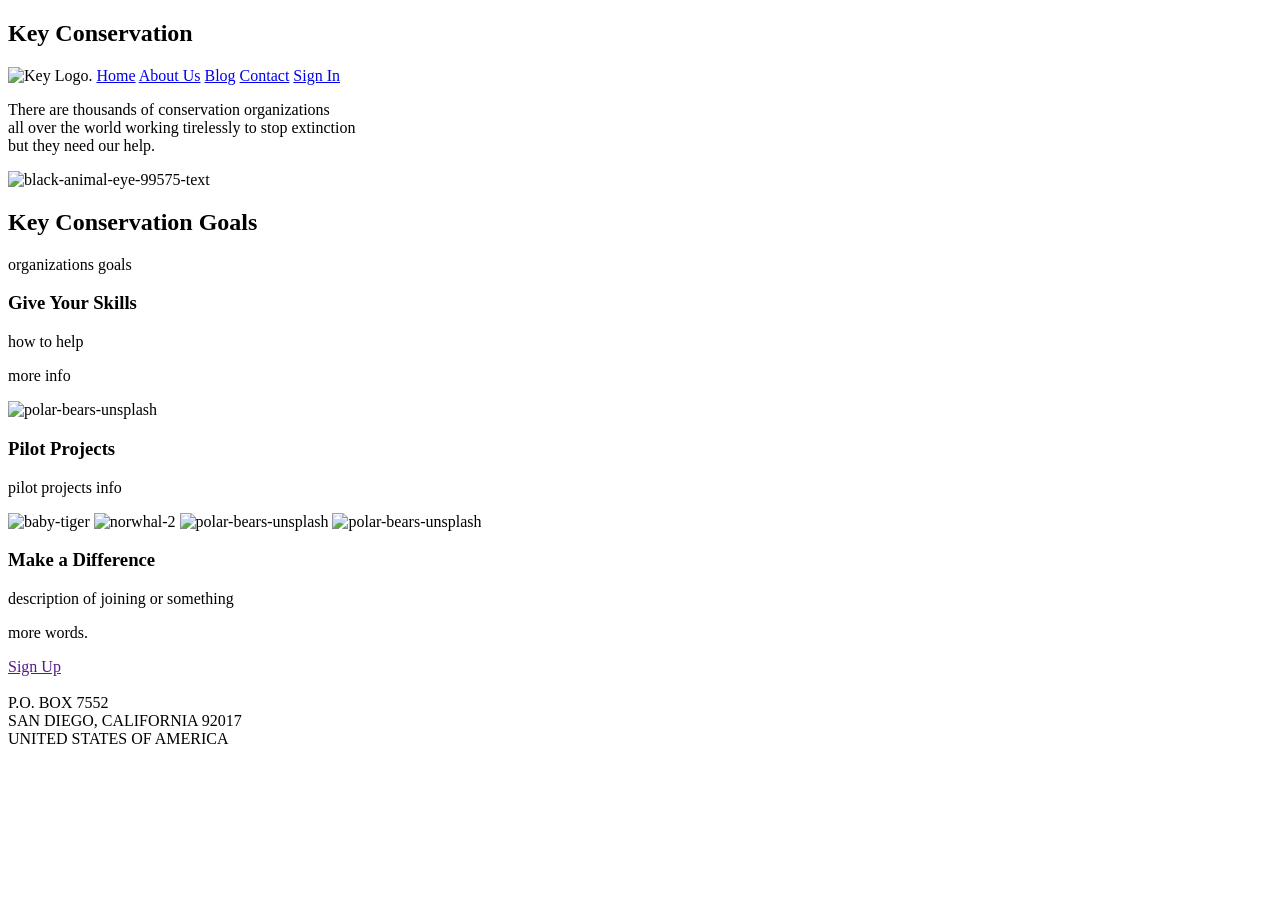
==== index.html @ e48ea5ae "Add files via upload" ====
<!doctype html>

<html lang="en">
<head>
  <meta charset="utf-8">
  <meta name="viewport" content="width=device-width, initial-scale=1">

  <title>Key Conservation</title>

  <link href="https://fonts.googleapis.com/css?family=Russo+One|Ubuntu" rel="stylesheet">
  <link href="css/index.css" rel="stylesheet">

  <!--[if lt IE 9]>
    <script src="https://cdnjs.cloudflare.com/ajax/libs/html5shiv/3.7.3/html5shiv.js"></script>
  <![endif]-->
</head>

<body>
	<section id="nav-container">
		<h1>Key Conservation</h1>
		<nav id="nav">
			<img src="img/Key Logo.gif" alt="Key Logo." style="width: 100px";>
			<a href="index.html">Home</a>
			<a href="about.html">About Us</a>
			<a href="#">Blog</a>
			<a href="#">Contact</a>
			<a href="#">Sign In</a>
		</nav>
	</section>
	   
    <div class="container home">
  
    <header class="intro">

      <div id="main-header-container">
		<p>
			<span>There are thousands of conservation organizations 
                <br>all over the world working tirelessly to stop extinction
				<br> but they need our help.</span>
		</p>
		
		<img id="main-header" src="img/black-animal-eye-99575-text.jpg" alt="black-animal-eye-99575-text" style="
    width: 1000.400px;
    height: 450.400px;
">
	  </div>

      <h2>Key Conservation Goals</h2>
    
      <p>organizations goals</p>
    </header>

	
    <section class="Skills">
      <div class="skills-text">
        <h3>Give Your Skills</h3>

        <p>how to help</p>
      
        <p>more info</p>
        
		
      </div>
      
      <div class="polar-img">
          <img src="img/polar-bears-unsplash.jpg" alt="polar-bears-unsplash" style="width: 250px; height: 200px;">
      </div>

    </section>
	
	<section class="Pilot Projects">
	   <div class="Projects-text">
		<h3>Pilot Projects</h3>
	
<p>pilot projects info</p>
   

    <section class="project-images">
          <img src="img/baby-tiger.jpg" alt="baby-tiger" style="width: 250px; height: 200px;">
          <img src="img/norwhal-2.jpg" alt="norwhal-2" style="width: 250px; height: 200px;">
		  <img src="img/koala.jpg" alt="polar-bears-unsplash" style="width: 250px; height: 200px;">
          <img src="img/polar-bears-unsplash.jpg" alt="polar-bears-unsplash" style="width: 250px; height: 200px;">
    </section>
   
    <section class="make-a-difference">
     
      <h3>Make a Difference</h3>
    
      <p>description of joining or something</p>
    
      <p>more words.</p>
		<a href="">
			<div class="btn">	
			Sign Up
			</div>
		</a>
    </section>
    <footer>
      <footer class="footer-option"><div class="footer">
        <img src="images/Key-logo.gif" alt="">
    <br>P.O. BOX 7552
    <br>SAN DIEGO, CALIFORNIA 92017
    <br>UNITED STATES OF AMERICA<br>
    </div>

    <section class="social">
        <span><a href="#"><i class="fas fa-envelope email-i" aria-hidden="true"></i></a></span> 
        <span><a href="https://www.facebook.com/keyconservation/"><i class="fab fa-facebook" aria-hidden="true"></i></a></span>
        <span><a href="https://twitter.com/KeyConservation"><i class="fab fa-twitter-square" aria-hidden="true"></i></a></span>
        <span><a href="https://www.youtube.com/watch?v=LH2WLA0JiXI&amp;feature=youtu.be"><i class="fab fa-youtube" aria-hidden="true"></i></a></span>

    </section>
    
    </footer>

  </div>
</body>
</html>
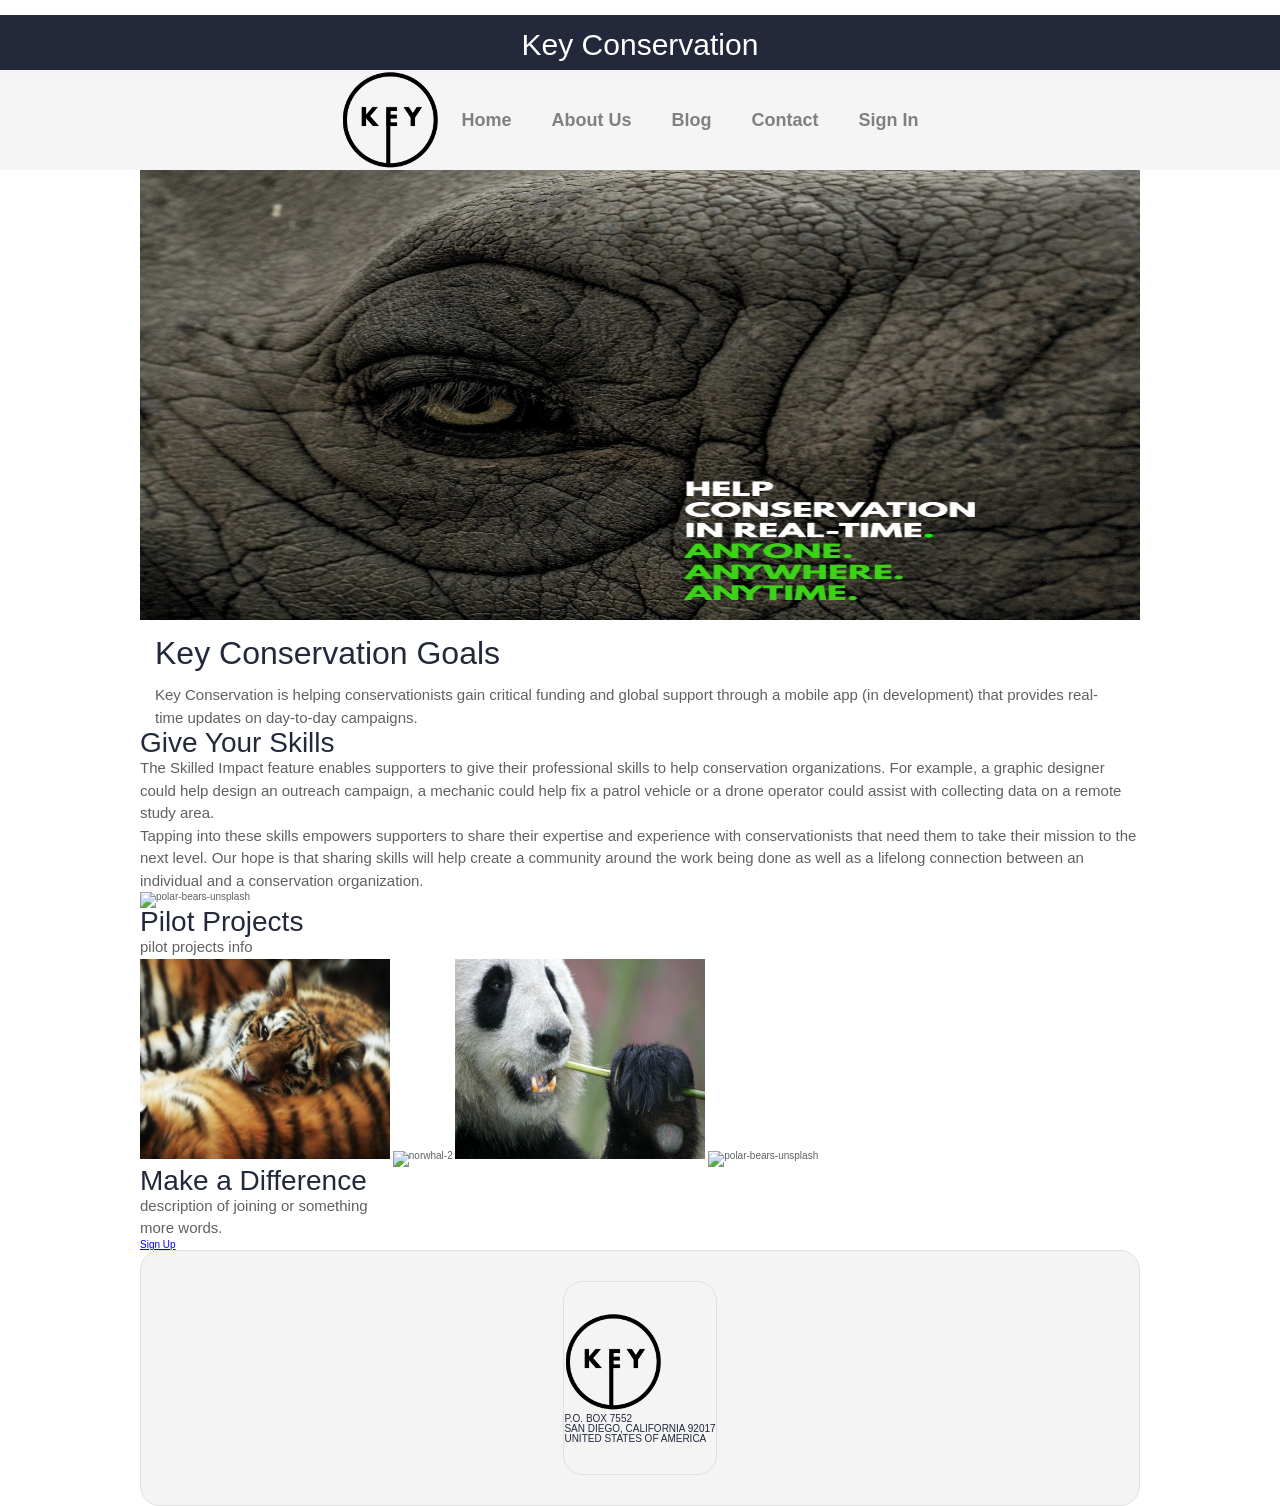
==== commit 4c81d23b: "updates updates - hoping to make improvements - ran out of time" ====
--- a/index.html
+++ b/index.html
@@ -1,118 +1,117 @@
-<!doctype html>
-
-<html lang="en">
-<head>
-  <meta charset="utf-8">
-  <meta name="viewport" content="width=device-width, initial-scale=1">
-
-  <title>Key Conservation</title>
-
-  <link href="https://fonts.googleapis.com/css?family=Russo+One|Ubuntu" rel="stylesheet">
-  <link href="css/index.css" rel="stylesheet">
-
-  <!--[if lt IE 9]>
-    <script src="https://cdnjs.cloudflare.com/ajax/libs/html5shiv/3.7.3/html5shiv.js"></script>
-  <![endif]-->
-</head>
-
-<body>
-	<section id="nav-container">
-		<h1>Key Conservation</h1>
-		<nav id="nav">
-			<img src="img/Key Logo.gif" alt="Key Logo." style="width: 100px";>
-			<a href="index.html">Home</a>
-			<a href="about.html">About Us</a>
-			<a href="#">Blog</a>
-			<a href="#">Contact</a>
-			<a href="#">Sign In</a>
-		</nav>
-	</section>
-	   
-    <div class="container home">
-  
-    <header class="intro">
-
-      <div id="main-header-container">
-		<p>
-			<span>There are thousands of conservation organizations 
-                <br>all over the world working tirelessly to stop extinction
-				<br> but they need our help.</span>
-		</p>
-		
-		<img id="main-header" src="img/black-animal-eye-99575-text.jpg" alt="black-animal-eye-99575-text" style="
-    width: 1000.400px;
-    height: 450.400px;
-">
-	  </div>
-
-      <h2>Key Conservation Goals</h2>
-    
-      <p>organizations goals</p>
-    </header>
-
-	
-    <section class="Skills">
-      <div class="skills-text">
-        <h3>Give Your Skills</h3>
-
-        <p>how to help</p>
-      
-        <p>more info</p>
-        
-		
-      </div>
-      
-      <div class="polar-img">
-          <img src="img/polar-bears-unsplash.jpg" alt="polar-bears-unsplash" style="width: 250px; height: 200px;">
-      </div>
-
-    </section>
-	
-	<section class="Pilot Projects">
-	   <div class="Projects-text">
-		<h3>Pilot Projects</h3>
-	
-<p>pilot projects info</p>
-   
-
-    <section class="project-images">
-          <img src="img/baby-tiger.jpg" alt="baby-tiger" style="width: 250px; height: 200px;">
-          <img src="img/norwhal-2.jpg" alt="norwhal-2" style="width: 250px; height: 200px;">
-		  <img src="img/koala.jpg" alt="polar-bears-unsplash" style="width: 250px; height: 200px;">
-          <img src="img/polar-bears-unsplash.jpg" alt="polar-bears-unsplash" style="width: 250px; height: 200px;">
-    </section>
-   
-    <section class="make-a-difference">
-     
-      <h3>Make a Difference</h3>
-    
-      <p>description of joining or something</p>
-    
-      <p>more words.</p>
-		<a href="">
-			<div class="btn">	
-			Sign Up
-			</div>
-		</a>
-    </section>
-    <footer>
-      <footer class="footer-option"><div class="footer">
-        <img src="images/Key-logo.gif" alt="">
-    <br>P.O. BOX 7552
-    <br>SAN DIEGO, CALIFORNIA 92017
-    <br>UNITED STATES OF AMERICA<br>
-    </div>
-
-    <section class="social">
-        <span><a href="#"><i class="fas fa-envelope email-i" aria-hidden="true"></i></a></span> 
-        <span><a href="https://www.facebook.com/keyconservation/"><i class="fab fa-facebook" aria-hidden="true"></i></a></span>
-        <span><a href="https://twitter.com/KeyConservation"><i class="fab fa-twitter-square" aria-hidden="true"></i></a></span>
-        <span><a href="https://www.youtube.com/watch?v=LH2WLA0JiXI&amp;feature=youtu.be"><i class="fab fa-youtube" aria-hidden="true"></i></a></span>
-
-    </section>
-    
-    </footer>
-
-  </div>
-</body>
+<!doctype html>
+
+<html lang="en">
+<head>
+  <meta charset="utf-8">
+  <meta name="viewport" content="width=device-width, initial-scale=1">
+
+  <title>Key Conservation</title>
+
+  <link href="https://fonts.googleapis.com/css?family=Russo+One|Ubuntu" rel="stylesheet">
+  <link href="css/index.css" rel="stylesheet">
+
+  <!--[if lt IE 9]>
+    <script src="https://cdnjs.cloudflare.com/ajax/libs/html5shiv/3.7.3/html5shiv.js"></script>
+  <![endif]-->
+</head>
+
+<body>
+	<section id="nav-container">
+		<h1>Key Conservation</h1>
+		<nav id="nav">
+			<img src="img/Key Logo.gif" alt="Key Logo." style="width: 100px";>
+			<a href="index.html">Home</a>
+			<a href="about.html">About Us</a>
+			<a href="#">Blog</a>
+			<a href="#">Contact</a>
+			<a href="#">Sign In</a>
+		</nav>
+	</section>
+	   
+    <div class="container home">
+  
+    <header class="intro">
+
+      <div id="main-header-container">
+		<p>
+
+		</p>
+		
+		<img id="main-header" src="img/black-animal-eye-99575-text.jpg" alt="black-animal-eye-99575-text" style="
+    width: 1000.400px;
+    height: 450.400px;">
+	  </div>
+
+      <h2>Key Conservation Goals</h2>
+	  
+	  <p>Key Conservation is helping conservationists gain critical funding and global support through a mobile app (in development) that provides real-time updates on day-to-day campaigns.</p>
+    
+    </header>
+
+	
+    <section class="Skills">
+      <div class="skills-text">
+        <h3>Give Your Skills</h3>
+
+        <p>The Skilled Impact feature enables supporters to give their professional skills to help conservation organizations. For example, a graphic designer could help design an outreach campaign, a mechanic could help fix a patrol vehicle or a drone operator could assist with collecting data on a remote study area.</p>
+      
+        <p>Tapping into these skills empowers supporters to share their expertise and experience with conservationists that need them to take their mission to the next level. Our hope is that sharing skills will help create a community around the work being done as well as a lifelong connection between an individual and a conservation organization. </p>
+        
+	
+      </div>
+      
+      <div class="polar-img">
+          <img src="img/polar-bears-unsplash.jpg" alt="polar-bears-unsplash" style="width: 250px; height: 200px;">
+      </div>
+
+    </section>
+	
+	<section class="Pilot Projects">
+	   <div class="Projects-text">
+		<h3>Pilot Projects</h3>
+	
+<p>pilot projects info</p>
+   
+
+    <section class="project-images">
+          <img src="img/baby-tiger.jpg" alt="baby-tiger" style="width: 250px; height: 200px;">
+          <img src="img/norwhal-2.jpg" alt="norwhal-2" style="width: 250px; height: 200px;">
+		  <img src="img/koala.jpg" alt="polar-bears-unsplash" style="width: 250px; height: 200px;">
+          <img src="img/polar-bears-unsplash.jpg" alt="polar-bears-unsplash" style="width: 250px; height: 200px;">
+    </section>
+   
+    <section class="make-a-difference">
+     
+      <h3>Make a Difference</h3>
+    
+      <p>description of joining or something</p>
+    
+      <p>more words.</p>
+	  
+		<a id="btn-a" href="#">
+			<div class="btn">	
+			Sign Up
+			</div>
+		</a>
+    </section>
+    <footer>
+      <footer class="footer-option"><div class="footer">
+	  <img src="img/Key Logo.gif" alt="Key Logo." style="width: 100px" ;="">
+    <br>P.O. BOX 7552
+    <br>SAN DIEGO, CALIFORNIA 92017
+    <br>UNITED STATES OF AMERICA<br>
+    </div>
+
+    <section class="social">
+        <span><a href="#"><i class="fas fa-envelope email-i" aria-hidden="true"></i></a></span> 
+        <span><a href="https://www.facebook.com/keyconservation/"><i class="fab fa-facebook" aria-hidden="true"></i></a></span>
+        <span><a href="https://twitter.com/KeyConservation"><i class="fab fa-twitter-square" aria-hidden="true"></i></a></span>
+        <span><a href="https://www.youtube.com/watch?v=LH2WLA0JiXI&amp;feature=youtu.be"><i class="fab fa-youtube" aria-hidden="true"></i></a></span>
+
+    </section>
+    
+    </footer>
+
+  </div>
+</body>
 </html>
--- a/css/index.css
+++ b/css/index.css
@@ -0,0 +1,347 @@
+.hover .btn:hover {
+  background-color: #FFFFFF;
+  color: black;
+}
+.nav {
+  width: 100%;
+  display: flex;
+  flex-direction: column;
+  justify-content: center;
+  align-items: center;
+  margin-top: 15px;
+  background: #F5F5F5;
+}
+/* http://meyerweb.com/eric/tools/css/reset/ 
+   v2.0 | 20110126
+   License: none (public domain)
+*/
+html,
+body,
+div,
+span,
+applet,
+object,
+iframe,
+h1,
+h2,
+h3,
+h4,
+h5,
+h6,
+p,
+blockquote,
+pre,
+a,
+abbr,
+acronym,
+address,
+big,
+cite,
+code,
+del,
+dfn,
+em,
+img,
+ins,
+kbd,
+q,
+s,
+samp,
+small,
+strike,
+strong,
+sub,
+sup,
+tt,
+var,
+b,
+u,
+i,
+center,
+dl,
+dt,
+dd,
+ol,
+ul,
+li,
+fieldset,
+form,
+label,
+legend,
+table,
+caption,
+tbody,
+tfoot,
+thead,
+tr,
+th,
+td,
+article,
+aside,
+canvas,
+details,
+embed,
+figure,
+figcaption,
+footer,
+header,
+hgroup,
+menu,
+nav,
+output,
+ruby,
+section,
+summary,
+time,
+mark,
+audio,
+video {
+  margin: 0;
+  padding: 0;
+  border: 0;
+  font-size: 100%;
+  font: inherit;
+  vertical-align: baseline;
+}
+/* HTML5 display-role reset for older browsers */
+article,
+aside,
+details,
+figcaption,
+figure,
+footer,
+header,
+hgroup,
+menu,
+nav,
+section {
+  display: block;
+}
+body {
+  line-height: 1;
+}
+ol,
+ul {
+  list-style: none;
+}
+blockquote,
+q {
+  quotes: none;
+}
+blockquote:before,
+blockquote:after,
+q:before,
+q:after {
+  content: '';
+  content: none;
+}
+table {
+  border-collapse: collapse;
+  border-spacing: 0;
+}
+* {
+  box-sizing: border-box;
+}
+html {
+  font-size: 62.5%;
+}
+html,
+body {
+  font-family: 'Abel', sans-serif;
+  color: #5E6164;
+}
+h1,
+h2,
+h3,
+h4,
+h5 {
+  font-family: 'Prompt', sans-serif;
+  color: #23293B;
+}
+h2 {
+  font-size: 3.2rem;
+}
+h3 {
+  font-size: 2.8rem;
+}
+p {
+  font-size: 1.5rem;
+  line-height: 1.5;
+}
+.container {
+  max-width: 1000px;
+  width: 100%;
+  margin: 0 auto;
+}
+#nav-container {
+  width: 100%;
+  display: flex;
+  flex-direction: column;
+  justify-content: center;
+  align-items: center;
+  margin-top: 15px;
+  background: #F5F5F5;
+  background-color: #23293B;
+}
+#nav-container h1 {
+  font-size: 3rem;
+  margin-top: 15px;
+  color: #FFFFFF;
+}
+#nav {
+  width: 100%;
+  display: flex;
+  flex-direction: column;
+  justify-content: center;
+  align-items: center;
+  margin-top: 15px;
+  background: #F5F5F5;
+  flex-direction: row;
+  margin-top: 10px;
+}
+@media (max-width: 500px) {
+  #nav {
+    justify-content: center;
+    margin: 20px 0 5px 0;
+  }
+}
+#nav a {
+  font-size: 1.8rem;
+  font-weight: bold;
+  text-decoration: none;
+  color: gray;
+  margin: 0 20px 0 20px;
+}
+@media (max-width: 500px) {
+  #nav a {
+    margin: 10px;
+  }
+}
+footer {
+  color: #22283B;
+  background: #f4f4f4;
+  padding: 30px 0;
+  border: 1px double #e0e0e0;
+  border-radius: 20px;
+  display: flex;
+  justify-content: center;
+  align-items: center;
+}
+.home .intro h2 {
+  padding: 15px;
+}
+.home .intro p {
+  padding: 0 15px;
+}
+.home .space-images {
+  display: flex;
+  flex-wrap: wrap;
+  width: 100%;
+}
+.home .space-images img {
+  width: 28%;
+  margin: 20px 2.5%;
+  border-radius: 20px;
+  height: 100%;
+}
+@media (max-width: 500px) {
+  .home .space-images .main-header {
+    display: none;
+  }
+}
+@media (max-width: 500px) {
+  .home .space-images .blast {
+    width: 90%;
+  }
+}
+@media (max-width: 500px) {
+  .home .space-images .sky {
+    display: none;
+  }
+}
+.home .visit-planets {
+  padding: 15px;
+}
+.home .visit-planets h3 {
+  margin-top: 11px;
+}
+.home .visit-planets p {
+  margin-top: 13px;
+}
+.home .walk {
+  margin-top: 60px;
+  border-top: 1px solid #dee2e6;
+  padding: 50px 60px;
+  display: flex;
+  justify-content: center;
+}
+@media (max-width: 500px) {
+  .home .walk {
+    flex-direction: column-reverse;
+    align-content: center;
+    justify-content: center;
+  }
+}
+.home .walk .walk-text {
+  width: 50%;
+}
+@media (max-width: 500px) {
+  .home .walk .walk-text {
+    width: 100%;
+  }
+}
+.home .walk .walk-text h3 {
+  margin-bottom: 10px;
+}
+.home .walk .walk-text p {
+  margin-bottom: 26px;
+}
+.home .walk .walk-text #btn-a {
+  text-decoration: none;
+}
+.home .walk .walk-text #btn-a .btn:hover {
+  background-color: #FFFFFF;
+  color: black;
+}
+.home .walk .walk-text .btn {
+  display: flex;
+  justify-content: center;
+  align-items: center;
+  width: 25%;
+  text-align: center;
+  background-color: black;
+  color: #FFFFFF;
+  font-weight: bold;
+  font-size: 1.5em;
+  padding: 10px;
+  margin: 4px;
+  border-radius: 4px;
+}
+@media (max-width: 500px) {
+  .home .walk .walk-text .btn {
+    display: flex;
+    justify-content: center;
+    align-items: center;
+    width: 100%;
+    text-align: center;
+  }
+}
+.home .walk .walk-text .btn:hover {
+  color: black;
+  background: red;
+  text-decoration: none;
+}
+.home .walk .walk-img {
+  width: 46%;
+  margin-left: 4%;
+}
+@media (max-width: 500px) {
+  .home .walk .walk-img {
+    width: 90%;
+  }
+}
+.home .walk .walk-img img {
+  width: 100%;
+  height: auto;
+  border-radius: 10px;
+}
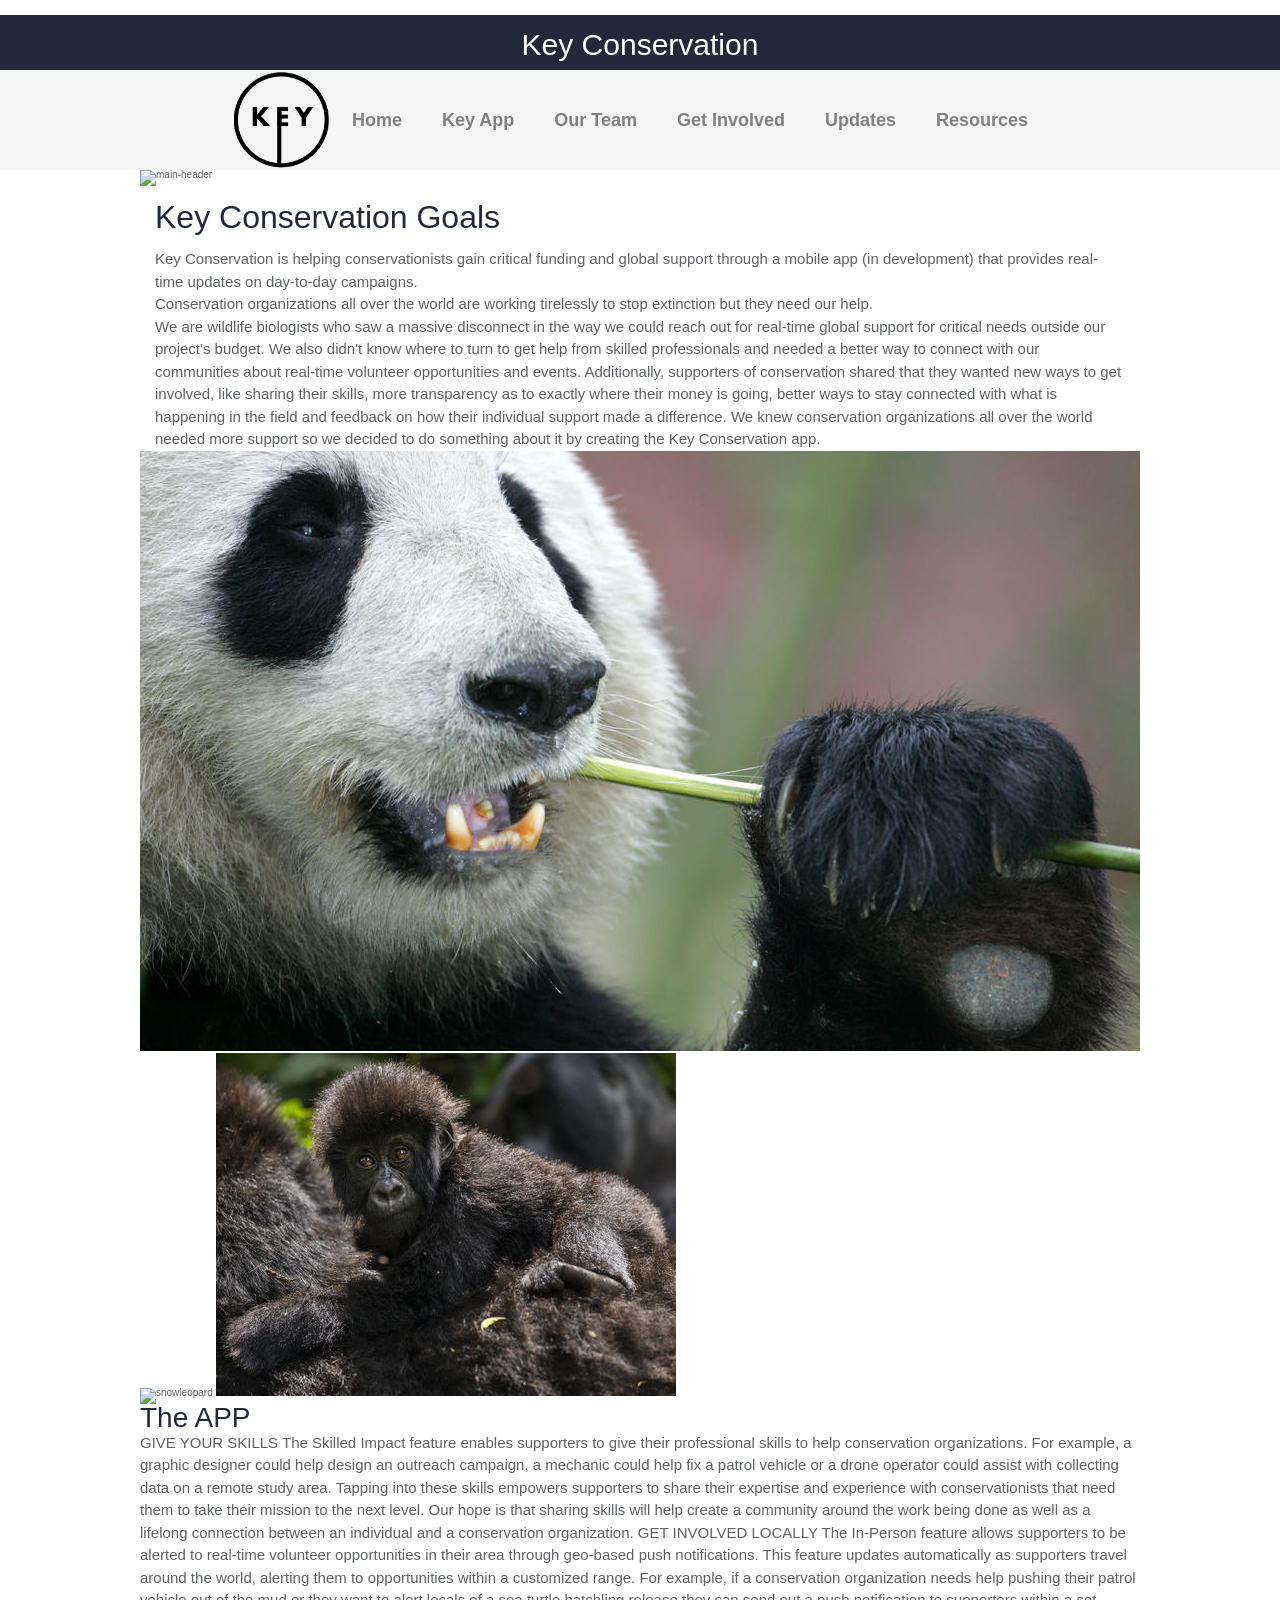
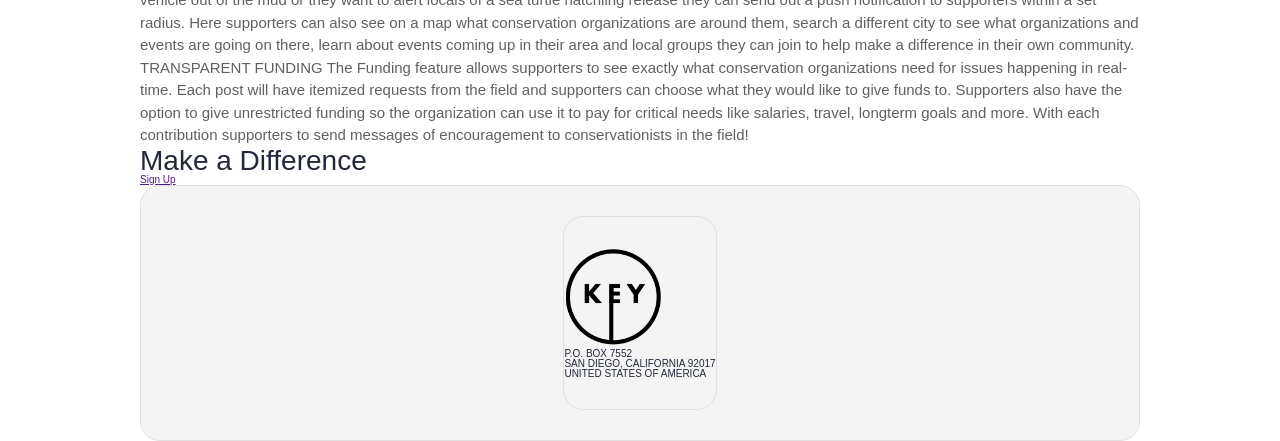
==== commit f3c2e34b: "more changes" ====
--- a/index.html
+++ b/index.html
@@ -1,117 +1,122 @@
-<!doctype html>
-
-<html lang="en">
-<head>
-  <meta charset="utf-8">
-  <meta name="viewport" content="width=device-width, initial-scale=1">
-
-  <title>Key Conservation</title>
-
-  <link href="https://fonts.googleapis.com/css?family=Russo+One|Ubuntu" rel="stylesheet">
-  <link href="css/index.css" rel="stylesheet">
-
-  <!--[if lt IE 9]>
-    <script src="https://cdnjs.cloudflare.com/ajax/libs/html5shiv/3.7.3/html5shiv.js"></script>
-  <![endif]-->
-</head>
-
-<body>
-	<section id="nav-container">
-		<h1>Key Conservation</h1>
-		<nav id="nav">
-			<img src="img/Key Logo.gif" alt="Key Logo." style="width: 100px";>
-			<a href="index.html">Home</a>
-			<a href="about.html">About Us</a>
-			<a href="#">Blog</a>
-			<a href="#">Contact</a>
-			<a href="#">Sign In</a>
-		</nav>
-	</section>
-	   
-    <div class="container home">
-  
-    <header class="intro">
-
-      <div id="main-header-container">
-		<p>
-
-		</p>
-		
-		<img id="main-header" src="img/black-animal-eye-99575-text.jpg" alt="black-animal-eye-99575-text" style="
-    width: 1000.400px;
-    height: 450.400px;">
-	  </div>
-
-      <h2>Key Conservation Goals</h2>
-	  
-	  <p>Key Conservation is helping conservationists gain critical funding and global support through a mobile app (in development) that provides real-time updates on day-to-day campaigns.</p>
-    
-    </header>
-
-	
-    <section class="Skills">
-      <div class="skills-text">
-        <h3>Give Your Skills</h3>
-
-        <p>The Skilled Impact feature enables supporters to give their professional skills to help conservation organizations. For example, a graphic designer could help design an outreach campaign, a mechanic could help fix a patrol vehicle or a drone operator could assist with collecting data on a remote study area.</p>
-      
-        <p>Tapping into these skills empowers supporters to share their expertise and experience with conservationists that need them to take their mission to the next level. Our hope is that sharing skills will help create a community around the work being done as well as a lifelong connection between an individual and a conservation organization. </p>
-        
-	
-      </div>
-      
-      <div class="polar-img">
-          <img src="img/polar-bears-unsplash.jpg" alt="polar-bears-unsplash" style="width: 250px; height: 200px;">
-      </div>
-
-    </section>
-	
-	<section class="Pilot Projects">
-	   <div class="Projects-text">
-		<h3>Pilot Projects</h3>
-	
-<p>pilot projects info</p>
-   
-
-    <section class="project-images">
-          <img src="img/baby-tiger.jpg" alt="baby-tiger" style="width: 250px; height: 200px;">
-          <img src="img/norwhal-2.jpg" alt="norwhal-2" style="width: 250px; height: 200px;">
-		  <img src="img/koala.jpg" alt="polar-bears-unsplash" style="width: 250px; height: 200px;">
-          <img src="img/polar-bears-unsplash.jpg" alt="polar-bears-unsplash" style="width: 250px; height: 200px;">
-    </section>
-   
-    <section class="make-a-difference">
-     
-      <h3>Make a Difference</h3>
-    
-      <p>description of joining or something</p>
-    
-      <p>more words.</p>
-	  
-		<a id="btn-a" href="#">
-			<div class="btn">	
-			Sign Up
-			</div>
-		</a>
-    </section>
-    <footer>
-      <footer class="footer-option"><div class="footer">
-	  <img src="img/Key Logo.gif" alt="Key Logo." style="width: 100px" ;="">
-    <br>P.O. BOX 7552
-    <br>SAN DIEGO, CALIFORNIA 92017
-    <br>UNITED STATES OF AMERICA<br>
-    </div>
-
-    <section class="social">
-        <span><a href="#"><i class="fas fa-envelope email-i" aria-hidden="true"></i></a></span> 
-        <span><a href="https://www.facebook.com/keyconservation/"><i class="fab fa-facebook" aria-hidden="true"></i></a></span>
-        <span><a href="https://twitter.com/KeyConservation"><i class="fab fa-twitter-square" aria-hidden="true"></i></a></span>
-        <span><a href="https://www.youtube.com/watch?v=LH2WLA0JiXI&amp;feature=youtu.be"><i class="fab fa-youtube" aria-hidden="true"></i></a></span>
-
-    </section>
-    
-    </footer>
-
-  </div>
-</body>
+<!doctype html>
+
+<html lang="en">
+<head>
+  <meta charset="utf-8">
+  <meta name="viewport" content="width=device-width, initial-scale=1">
+
+  <title>Key Conservation</title>
+
+  <link href="https://fonts.googleapis.com/css?family=Russo+One|Ubuntu" rel="stylesheet">
+  <link href="css/index.css" rel="stylesheet">
+
+  <!--[if lt IE 9]>
+    <script src="https://cdnjs.cloudflare.com/ajax/libs/html5shiv/3.7.3/html5shiv.js"></script>
+  <![endif]-->
+</head>
+
+<body>
+	<section id="nav-container">
+		<h1>Key Conservation</h1>
+		<nav id="nav">
+			<img src="img/Key Logo.gif" alt="Key Logo." style="width: 100px";>
+			<a href="index.html">Home</a>
+			<a href="#">Key App</a>
+			<a href="about.html">Our Team</a>
+			<a href="#">Get Involved</a>
+			<a href="#">Updates</a>
+			<a href="#">Resources</a>
+
+		</nav>
+	</section>
+	   
+    <div class="container home">
+  
+    <header class="intro">
+
+      <div id="main-header-container">
+		<p>
+		</p>
+		
+		<img id="main-header" src="img/main-header.jpg" alt="main-header" style="
+    width: 1000.400px;
+    height: 450.400px;
+">
+	  </div>
+
+      <h2>Key Conservation Goals</h2>
+    
+      <p>Key Conservation is helping conservationists gain critical funding and global support through a mobile app (in development) that provides real-time updates on day-to-day campaigns.</p>
+	  
+	<p>Conservation organizations all over the world are working tirelessly to stop extinction but
+they need our help.</p>
+
+<p>We are wildlife biologists who saw a massive disconnect in the way we could reach out for real-time global support for critical needs outside our project's budget. We also didn't know where to turn to get help from skilled professionals and needed a better way to connect with our communities about real-time volunteer opportunities and events. 
+
+Additionally, supporters of conservation shared that they wanted new ways to get involved, like sharing their skills, more transparency as to exactly where their money is going, better ways to stay connected with what is happening in the field and feedback on how their individual support made a difference. We knew conservation organizations all over the world needed more support so we decided to do something about it by creating the Key Conservation app.
+</p>
+    </header>
+
+	 <section class="animal-images">
+        <img src="img/koala.jpg" class="koala" alt="Koala">
+        <img src="img/snowleopard.jpg" class="snowleopard" alt="snowleopard">
+        <img src="img/gorilla.jpg" class="gorilla" alt="gorilla">
+    </section>
+	
+    <section class="3 ways to help">
+      <div class="ways-to-help">
+        <h3>The APP</h3>
+			
+			<p>GIVE YOUR SKILLS
+
+			The Skilled Impact feature enables supporters to give their professional skills to help conservation organizations. For example, a graphic designer could help design an outreach campaign, a mechanic could help fix a patrol vehicle or a drone operator could assist with collecting data on a remote study area.
+ 
+Tapping into these skills empowers supporters to share their expertise and experience with conservationists that need them to take their mission to the next level. Our hope is that sharing skills will help create a community around the work being done as well as a lifelong connection between an individual and a conservation organization. 
+
+GET INVOLVED LOCALLY
+
+The In-Person feature allows supporters to be alerted to real-time volunteer opportunities in their area through geo-based push notifications. This feature updates automatically as supporters travel around the world, alerting them to opportunities within a customized range. For example, if a conservation organization needs help pushing their patrol vehicle out of the mud or they want to alert locals of a sea turtle hatchling release they can send out a push notification to supporters within a set radius. Here supporters can also see on a map what conservation organizations are around them, search a different city to see what organizations and events are going on there, learn about events coming up in their area and local groups they can join to help make a difference in their own community.
+
+TRANSPARENT FUNDING
+
+The Funding feature allows supporters to see exactly what conservation organizations need for issues happening in real-time. Each post will have itemized requests from the field and supporters can choose what they would like to give funds to. Supporters also have the option to give unrestricted funding so the organization can use it to pay for critical needs like salaries, travel, longterm goals and more. With each contribution supporters to send messages of encouragement to conservationists in the field! </p>
+        <p></p>
+              
+		
+      
+      </div>
+
+    </section>
+	
+	
+    <section class="make-a-difference">
+     
+      <h3>Make a Difference</h3>
+        
+		<a href="">
+			<div class="btn">	
+			Sign Up
+			</div>
+		</a>
+    </section>
+    <footer>
+      <footer class="footer-option"><div class="footer">
+<img src="img/Key Logo.gif" alt="Key Logo." style="width: 100px" ;="">    
+	<br>P.O. BOX 7552
+    <br>SAN DIEGO, CALIFORNIA 92017
+    <br>UNITED STATES OF AMERICA<br>
+    </div>
+
+    <section class="social">
+        <span><a href="#"><i class="fas fa-envelope email-i" aria-hidden="true"></i></a></span> 
+        <span><a href="https://www.facebook.com/keyconservation/"><i class="fab fa-facebook" aria-hidden="true"></i></a></span>
+        <span><a href="https://twitter.com/KeyConservation"><i class="fab fa-twitter-square" aria-hidden="true"></i></a></span>
+        <span><a href="https://www.youtube.com/watch?v=LH2WLA0JiXI&amp;feature=youtu.be"><i class="fab fa-youtube" aria-hidden="true"></i></a></span>
+
+    </section>
+    
+    </footer>
+
+  </div>
+</body>
 </html>
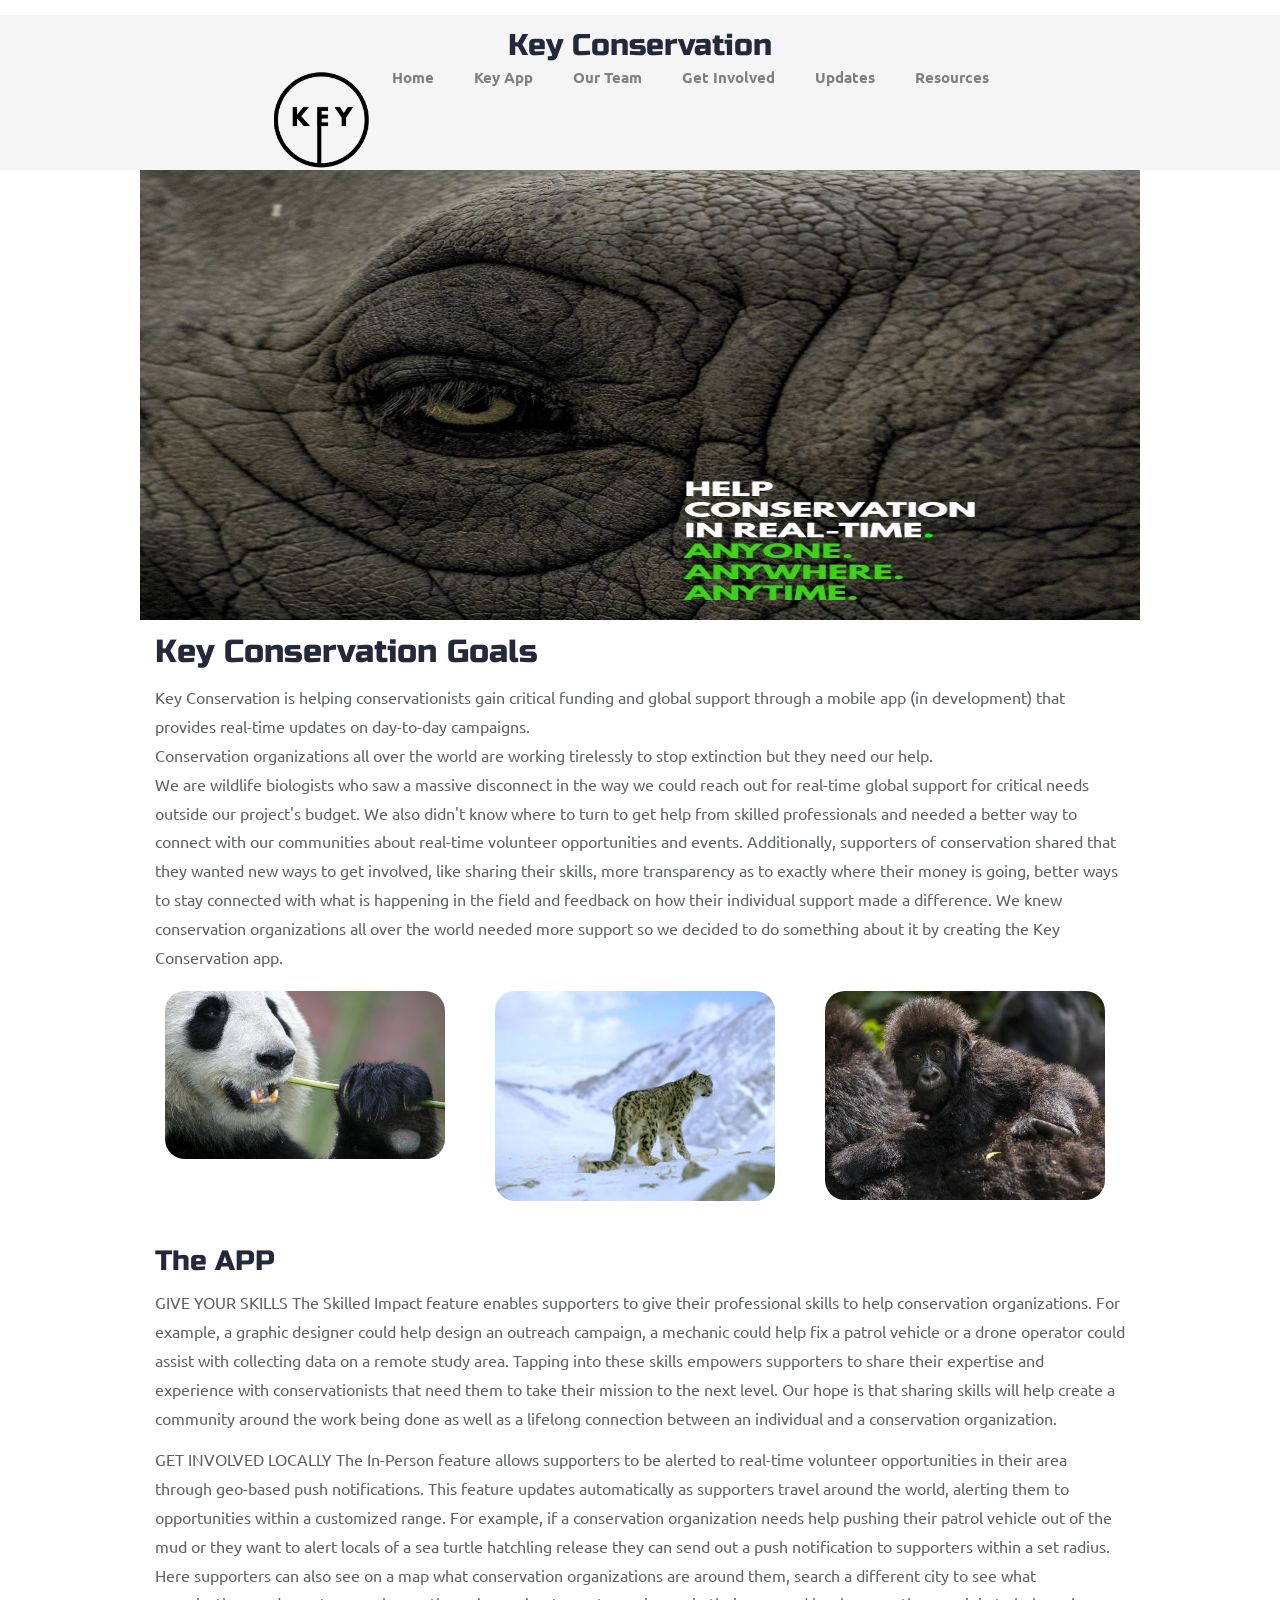
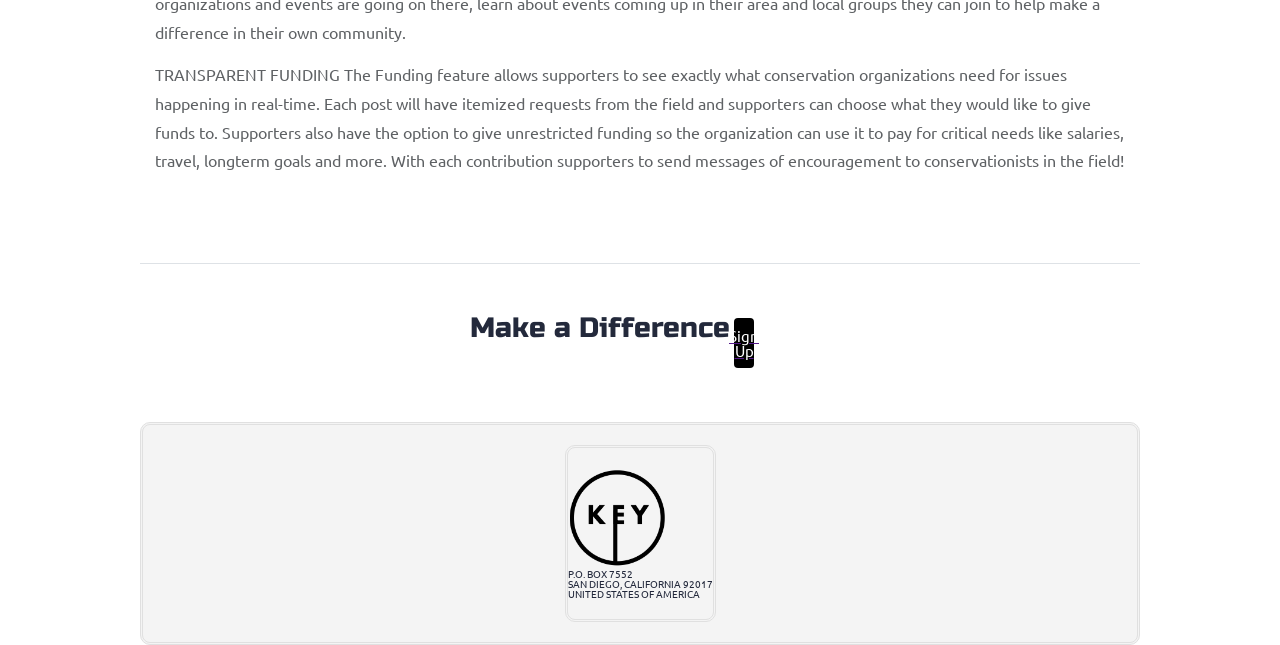
==== commit 038e87b5: "more updates" ====
--- a/index.html
+++ b/index.html
@@ -65,22 +65,22 @@
 	
     <section class="3 ways to help">
       <div class="ways-to-help">
-        <h3>The APP</h3>
+       <h3>The APP</h3>
 			
-			<p>GIVE YOUR SKILLS
+		<p>GIVE YOUR SKILLS
 
 			The Skilled Impact feature enables supporters to give their professional skills to help conservation organizations. For example, a graphic designer could help design an outreach campaign, a mechanic could help fix a patrol vehicle or a drone operator could assist with collecting data on a remote study area.
  
-Tapping into these skills empowers supporters to share their expertise and experience with conservationists that need them to take their mission to the next level. Our hope is that sharing skills will help create a community around the work being done as well as a lifelong connection between an individual and a conservation organization. 
+			Tapping into these skills empowers supporters to share their expertise and experience with conservationists that need them to take their mission to the next level. Our hope is that sharing skills will help create a community around the work being done as well as a lifelong connection between an individual and a conservation organization.</p> 
 
-GET INVOLVED LOCALLY
+		<p>GET INVOLVED LOCALLY
 
-The In-Person feature allows supporters to be alerted to real-time volunteer opportunities in their area through geo-based push notifications. This feature updates automatically as supporters travel around the world, alerting them to opportunities within a customized range. For example, if a conservation organization needs help pushing their patrol vehicle out of the mud or they want to alert locals of a sea turtle hatchling release they can send out a push notification to supporters within a set radius. Here supporters can also see on a map what conservation organizations are around them, search a different city to see what organizations and events are going on there, learn about events coming up in their area and local groups they can join to help make a difference in their own community.
+			The In-Person feature allows supporters to be alerted to real-time volunteer opportunities in their area through geo-based push notifications. This feature updates automatically as supporters travel around the world, alerting them to opportunities within a customized range. For example, if a conservation organization needs help pushing their patrol vehicle out of the mud or they want to alert locals of a sea turtle hatchling release they can send out a push notification to supporters within a set radius. Here supporters can also see on a map what conservation organizations are around them, search a different city to see what organizations and events are going on there, learn about events coming up in their area and local groups they can join to help make a difference in their own community.
 
-TRANSPARENT FUNDING
+		<p>TRANSPARENT FUNDING
 
-The Funding feature allows supporters to see exactly what conservation organizations need for issues happening in real-time. Each post will have itemized requests from the field and supporters can choose what they would like to give funds to. Supporters also have the option to give unrestricted funding so the organization can use it to pay for critical needs like salaries, travel, longterm goals and more. With each contribution supporters to send messages of encouragement to conservationists in the field! </p>
-        <p></p>
+	The Funding feature allows supporters to see exactly what conservation organizations need for issues happening in real-time. Each post will have itemized requests from the field and supporters can choose what they would like to give funds to. Supporters also have the option to give unrestricted funding so the organization can use it to pay for critical needs like salaries, travel, longterm goals and more. With each contribution supporters to send messages of encouragement to conservationists in the field! </p>
+        <p></>
               
 		
       
@@ -89,7 +89,7 @@
     </section>
 	
 	
-    <section class="make-a-difference">
+    <div class="make-a-difference">
      
       <h3>Make a Difference</h3>
         
@@ -98,7 +98,7 @@
 			Sign Up
 			</div>
 		</a>
-    </section>
+    </div>
     <footer>
       <footer class="footer-option"><div class="footer">
 <img src="img/Key Logo.gif" alt="Key Logo." style="width: 100px" ;="">    
--- a/css/index.css
+++ b/css/index.css
@@ -1,15 +1,25 @@
-.hover .btn:hover {
-  background-color: #FFFFFF;
-  color: black;
-}
-.nav {
-  width: 100%;
-  display: flex;
-  flex-direction: column;
+.btn {
+  display: flex;
   justify-content: center;
   align-items: center;
-  margin-top: 15px;
-  background: #F5F5F5;
+  width: 25%;
+  text-align: center;
+  background-color: black;
+  color: #FFFFFF;
+  weight: bold;
+  font-size: 1.5em;
+  padding: 10px;
+  margin: 4px;
+  border-radius: 4px;
+}
+@media (max-width: 500px) {
+  .btn {
+    display: flex;
+    justify-content: center;
+    align-items: center;
+    width: 100%;
+    text-align: center;
+  }
 }
 /* http://meyerweb.com/eric/tools/css/reset/ 
    v2.0 | 20110126
@@ -147,7 +157,7 @@
 }
 html,
 body {
-  font-family: 'Abel', sans-serif;
+  font-family: 'Ubuntu', sans-serif;
   color: #5E6164;
 }
 h1,
@@ -155,7 +165,7 @@
 h3,
 h4,
 h5 {
-  font-family: 'Prompt', sans-serif;
+  font-family: 'Russo One', sans-serif;
   color: #23293B;
 }
 h2 {
@@ -165,8 +175,8 @@
   font-size: 2.8rem;
 }
 p {
-  font-size: 1.5rem;
-  line-height: 1.5;
+  font-size: 1.6rem;
+  line-height: 1.8;
 }
 .container {
   max-width: 1000px;
@@ -181,32 +191,24 @@
   align-items: center;
   margin-top: 15px;
   background: #F5F5F5;
-  background-color: #23293B;
 }
 #nav-container h1 {
   font-size: 3rem;
   margin-top: 15px;
-  color: #FFFFFF;
 }
 #nav {
-  width: 100%;
-  display: flex;
-  flex-direction: column;
-  justify-content: center;
-  align-items: center;
-  margin-top: 15px;
-  background: #F5F5F5;
-  flex-direction: row;
+  display: flex;
   margin-top: 10px;
 }
 @media (max-width: 500px) {
   #nav {
     justify-content: center;
     margin: 20px 0 5px 0;
+    flex-direction: column;
   }
 }
 #nav a {
-  font-size: 1.8rem;
+  font-size: 1.5rem;
   font-weight: bold;
   text-decoration: none;
   color: gray;
@@ -220,9 +222,9 @@
 footer {
   color: #22283B;
   background: #f4f4f4;
-  padding: 30px 0;
-  border: 1px double #e0e0e0;
-  border-radius: 20px;
+  padding: 20px 0;
+  border: 3px double #e0e0e0;
+  border-radius: 10px;
   display: flex;
   justify-content: center;
   align-items: center;
@@ -233,42 +235,42 @@
 .home .intro p {
   padding: 0 15px;
 }
-.home .space-images {
+.home .animal-images {
   display: flex;
   flex-wrap: wrap;
   width: 100%;
 }
-.home .space-images img {
+.home .animal-images img {
   width: 28%;
   margin: 20px 2.5%;
   border-radius: 20px;
   height: 100%;
 }
 @media (max-width: 500px) {
-  .home .space-images .main-header {
+  .home .animal-images .koala {
     display: none;
   }
 }
 @media (max-width: 500px) {
-  .home .space-images .blast {
+  .home .animal-images .snowleopard {
     width: 90%;
   }
 }
 @media (max-width: 500px) {
-  .home .space-images .sky {
+  .home .animal-images .gorilla {
     display: none;
   }
 }
-.home .visit-planets {
+.home .ways-to-help {
   padding: 15px;
 }
-.home .visit-planets h3 {
+.home .ways-to-help h3 {
   margin-top: 11px;
 }
-.home .visit-planets p {
+.home .ways-to-help p {
   margin-top: 13px;
 }
-.home .walk {
+.home .make-a-difference {
   margin-top: 60px;
   border-top: 1px solid #dee2e6;
   padding: 50px 60px;
@@ -276,71 +278,36 @@
   justify-content: center;
 }
 @media (max-width: 500px) {
-  .home .walk {
+  .home .make-a-difference {
     flex-direction: column-reverse;
     align-content: center;
     justify-content: center;
   }
 }
-.home .walk .walk-text {
+.home .make-a-difference .make-a-difference {
   width: 50%;
 }
 @media (max-width: 500px) {
-  .home .walk .walk-text {
+  .home .make-a-difference .make-a-difference {
     width: 100%;
   }
 }
-.home .walk .walk-text h3 {
+.home .make-a-difference .make-a-difference h3 {
   margin-bottom: 10px;
 }
-.home .walk .walk-text p {
-  margin-bottom: 26px;
-}
-.home .walk .walk-text #btn-a {
-  text-decoration: none;
-}
-.home .walk .walk-text #btn-a .btn:hover {
-  background-color: #FFFFFF;
-  color: black;
-}
-.home .walk .walk-text .btn {
-  display: flex;
-  justify-content: center;
-  align-items: center;
-  width: 25%;
-  text-align: center;
-  background-color: black;
-  color: #FFFFFF;
-  font-weight: bold;
-  font-size: 1.5em;
-  padding: 10px;
-  margin: 4px;
-  border-radius: 4px;
-}
-@media (max-width: 500px) {
-  .home .walk .walk-text .btn {
-    display: flex;
-    justify-content: center;
-    align-items: center;
-    width: 100%;
-    text-align: center;
-  }
-}
-.home .walk .walk-text .btn:hover {
-  color: black;
-  background: red;
-  text-decoration: none;
-}
-.home .walk .walk-img {
+.home .make-a-difference .make-a-difference p {
+  margin-bottom: 10px;
+}
+.home .make-a-difference .make-a-difference .btn {
   width: 46%;
   margin-left: 4%;
 }
 @media (max-width: 500px) {
-  .home .walk .walk-img {
+  .home .make-a-difference .make-a-difference .btn {
     width: 90%;
   }
 }
-.home .walk .walk-img img {
+.home .make-a-difference .make-a-difference .btn {
   width: 100%;
   height: auto;
   border-radius: 10px;
